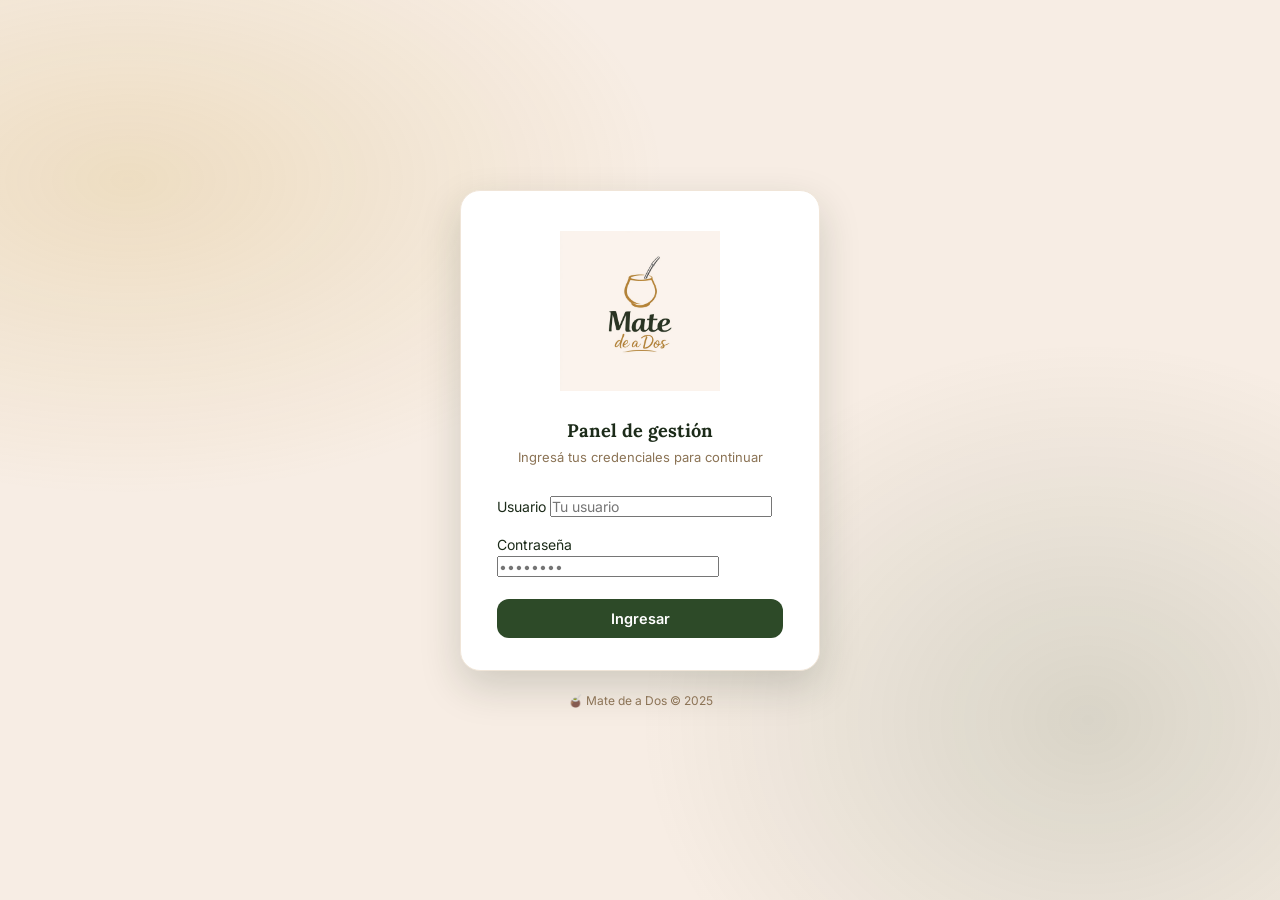
==== index.html @ 2a99d1e3 "Initial commit - Mate de a Dos panel de gestion" ====
<!DOCTYPE html>
<html lang="es">
<head>
  <meta charset="UTF-8" />
  <meta name="viewport" content="width=device-width, initial-scale=1.0" />
  <title>Mate de a Dos — Iniciar sesión</title>
  <meta name="description" content="Panel interno de gestión para Mate de a Dos." />
  <link rel="stylesheet" href="css/main.css" />
  <style>
    body { display: flex; align-items: center; justify-content: center; min-height: 100vh; }

    /* Background decorative blobs */
    body::before {
      content: '';
      position: fixed; inset: 0; z-index: 0;
      background:
        radial-gradient(ellipse 60% 50% at 10% 20%, rgba(196,151,42,.18) 0%, transparent 70%),
        radial-gradient(ellipse 50% 60% at 85% 80%, rgba(45,74,40,.15) 0%, transparent 70%);
      pointer-events: none;
    }

    .login-wrap {
      position: relative; z-index: 1;
      width: 100%; max-width: 400px; padding: 20px;
    }

    .login-card {
      background: var(--color-surface);
      border-radius: var(--radius-lg);
      box-shadow: var(--shadow-xl);
      border: 1px solid var(--color-border-light);
      padding: 40px 36px 32px;
      animation: modal-in .4s ease;
    }

    .login-logo { width: 160px; margin: 0 auto 28px; }

    .login-title {
      font-family: var(--font-heading);
      font-size: 1.3rem; font-weight: 700;
      text-align: center; margin-bottom: 4px;
    }
    .login-sub { text-align: center; color: var(--color-muted); font-size: 13px; margin-bottom: 28px; }

    .login-form { display: flex; flex-direction: column; gap: 16px; }

    .btn-login {
      width: 100%; padding: 11px; font-size: 14.5px; font-weight: 600;
      background: var(--color-primary); color: #fff;
      border: none; border-radius: var(--radius-md);
      transition: background var(--transition-fast), transform .1s;
      margin-top: 4px;
    }
    .btn-login:hover  { background: var(--color-primary-dark); }
    .btn-login:active { transform: scale(.98); }

    .login-error {
      display: none; background: #FEECEC; color: #A94040;
      border: 1px solid #F0A0A0; border-radius: var(--radius-sm);
      padding: 10px 14px; font-size: 13px; text-align: center;
    }
    .login-error.visible { display: block; }

    .login-footer { text-align: center; margin-top: 20px; font-size: 12px; color: var(--color-muted); }

    @keyframes modal-in { from { transform: translateY(16px); opacity: 0; } to { transform: none; opacity: 1; } }
    @media (max-width: 440px) { .login-card { padding: 32px 20px 24px; } }
  </style>
</head>
<body>
  <div class="login-wrap">
    <div class="login-card">
      <img src="assets/logo.png" alt="Mate de a Dos" class="login-logo" />
      <h1 class="login-title">Panel de gestión</h1>
      <p class="login-sub">Ingresá tus credenciales para continuar</p>

      <div class="login-error" id="login-error">Usuario o contraseña incorrectos</div>

      <form class="login-form" id="login-form" autocomplete="off">
        <div class="form-group">
          <label class="form-label" for="username">Usuario</label>
          <input id="username" type="text" class="form-control" placeholder="Tu usuario" autocomplete="username" required />
        </div>
        <div class="form-group">
          <label class="form-label" for="password">Contraseña</label>
          <input id="password" type="password" class="form-control" placeholder="••••••••" autocomplete="current-password" required />
        </div>
        <button type="submit" class="btn-login" id="btn-login">Ingresar</button>
      </form>
    </div>
    <p class="login-footer">🧉 Mate de a Dos &copy; 2025</p>
  </div>

  <script src="js/config.js"></script>
  <script src="js/auth.js"></script>
  <script>
    // Si ya está logueado, redirigir al dashboard
    if (Auth.getSession()) window.location.href = 'dashboard.html';

    document.getElementById('login-form').addEventListener('submit', function (e) {
      e.preventDefault();
      const user = document.getElementById('username').value;
      const pass = document.getElementById('password').value;
      const err  = document.getElementById('login-error');
      const btn  = document.getElementById('btn-login');

      btn.disabled = true; btn.textContent = 'Ingresando…';

      if (Auth.login(user, pass)) {
        window.location.href = 'dashboard.html';
      } else {
        err.classList.add('visible');
        btn.disabled = false; btn.textContent = 'Ingresar';
        document.getElementById('password').value = '';
        document.getElementById('password').focus();
      }
    });
  </script>
</body>
</html>
---- css/main.css ----
@import url('https://fonts.googleapis.com/css2?family=Lora:ital,wght@0,400;0,600;0,700;1,400&family=Inter:wght@300;400;500;600&display=swap');

:root {
  --color-primary:       #2D4A28;
  --color-primary-light: #3D6435;
  --color-primary-dark:  #1E3319;
  --color-accent:        #C4972A;
  --color-accent-light:  #D4A843;
  --color-accent-dark:   #A87B20;
  --color-bg:            #F7EDE4;
  --color-surface:       #FFFFFF;
  --color-surface-2:     #FDF8F4;
  --color-text:          #1C2B19;
  --color-text-2:        #5A4A3A;
  --color-muted:         #8B7355;
  --color-success:       #4A7C59;
  --color-warning:       #C4972A;
  --color-danger:        #A94040;
  --color-danger-light:  #B85C5C;
  --color-border:        #E8D8C8;
  --color-border-light:  #F0E5D8;

  --font-heading: 'Lora', Georgia, serif;
  --font-body:    'Inter', system-ui, sans-serif;

  --radius-sm: 6px;
  --radius-md: 12px;
  --radius-lg: 20px;

  --shadow-sm: 0 1px 3px rgba(28,43,25,.08);
  --shadow-md: 0 4px 12px rgba(28,43,25,.10);
  --shadow-lg: 0 8px 24px rgba(28,43,25,.14);
  --shadow-xl: 0 16px 40px rgba(28,43,25,.18);

  --transition:      .25s ease;
  --transition-fast: .15s ease;

  --sidebar-width:   240px;
  --topbar-height:   60px;
}

*, *::before, *::after { box-sizing: border-box; margin: 0; padding: 0; }

html { font-size: 14px; scroll-behavior: smooth; -webkit-text-size-adjust: 100%; }

body {
  font-family: var(--font-body);
  background: var(--color-bg);
  color: var(--color-text);
  line-height: 1.6;
  min-height: 100vh;
  -webkit-font-smoothing: antialiased;
}

h1,h2,h3,h4 { font-family: var(--font-heading); line-height: 1.3; }
img { max-width: 100%; display: block; }
input,button,select,textarea { font-family: inherit; font-size: inherit; }
button { cursor: pointer; }
a { color: var(--color-accent); text-decoration: none; }
ul { list-style: none; }

::-webkit-scrollbar { width: 6px; height: 6px; }
::-webkit-scrollbar-track { background: transparent; }
::-webkit-scrollbar-thumb { background: var(--color-border); border-radius: 3px; }
::-webkit-scrollbar-thumb:hover { background: var(--color-muted); }

/* ── Utilities ── */
.text-muted   { color: var(--color-muted); }
.text-success { color: var(--color-success); }
.text-danger  { color: var(--color-danger-light); }
.text-warning { color: var(--color-warning); }
.text-accent  { color: var(--color-accent); }
.text-sm      { font-size: .857rem; }
.text-xs      { font-size: .786rem; }
.font-medium  { font-weight: 500; }
.font-semi    { font-weight: 600; }
.mt-auto      { margin-top: auto; }

/* ── Badges ── */
.badge {
  display: inline-flex; align-items: center; gap: 4px;
  padding: 3px 10px; border-radius: 20px;
  font-size: 11px; font-weight: 600; letter-spacing: .3px; white-space: nowrap;
}
.badge-success { background: #EAF4ED; color: #3A6B49; }
.badge-danger  { background: #FEECEC; color: #A94040; }
.badge-warning { background: #FEF5E1; color: #8B6214; }
.badge-muted   { background: #F0EAE3; color: var(--color-muted); }
.badge-entrada { background: #EAF4ED; color: #3A6B49; }
.badge-salida  { background: #FEECEC; color: #A94040; }
.badge-ajuste  { background: #EEF0FF; color: #4A5BA0; }
.badge-venta   { background: #F5EFFF; color: #6B4FA0; }

/* ── Spinner ── */
.loading { display: flex; flex-direction: column; align-items: center; gap: 12px; padding: 48px; color: var(--color-muted); }
.spinner { width: 28px; height: 28px; border: 3px solid var(--color-border); border-top-color: var(--color-accent); border-radius: 50%; animation: spin .8s linear infinite; }
@keyframes spin { to { transform: rotate(360deg); } }

/* ── Empty state ── */
.empty-state { text-align: center; padding: 48px 24px; color: var(--color-muted); }
.empty-icon  { font-size: 48px; margin-bottom: 12px; opacity: .5; display: block; }
.empty-state h3 { font-family: var(--font-heading); font-size: 1.1rem; margin-bottom: 6px; color: var(--color-text-2); }
.empty-state p  { font-size: 13px; }

/* ── Toasts ── */
#toast-container { position: fixed; bottom: 24px; right: 24px; z-index: 9999; display: flex; flex-direction: column; gap: 8px; pointer-events: none; }
.toast {
  display: flex; align-items: flex-start; gap: 10px;
  padding: 12px 16px; background: var(--color-surface);
  border-radius: var(--radius-md); box-shadow: var(--shadow-lg);
  border-left: 4px solid var(--color-success); font-size: 13px;
  max-width: 340px; pointer-events: auto;
  animation: toast-in .3s ease, toast-out .3s ease 2.7s forwards;
}
.toast.error   { border-left-color: var(--color-danger); }
.toast.warning { border-left-color: var(--color-warning); }
.toast-icon { font-size: 16px; flex-shrink: 0; padding-top: 1px; }
@keyframes toast-in  { from { transform: translateX(110%); opacity: 0; } to { transform: translateX(0); opacity: 1; } }
@keyframes toast-out { from { opacity: 1; } to { transform: translateX(110%); opacity: 0; } }
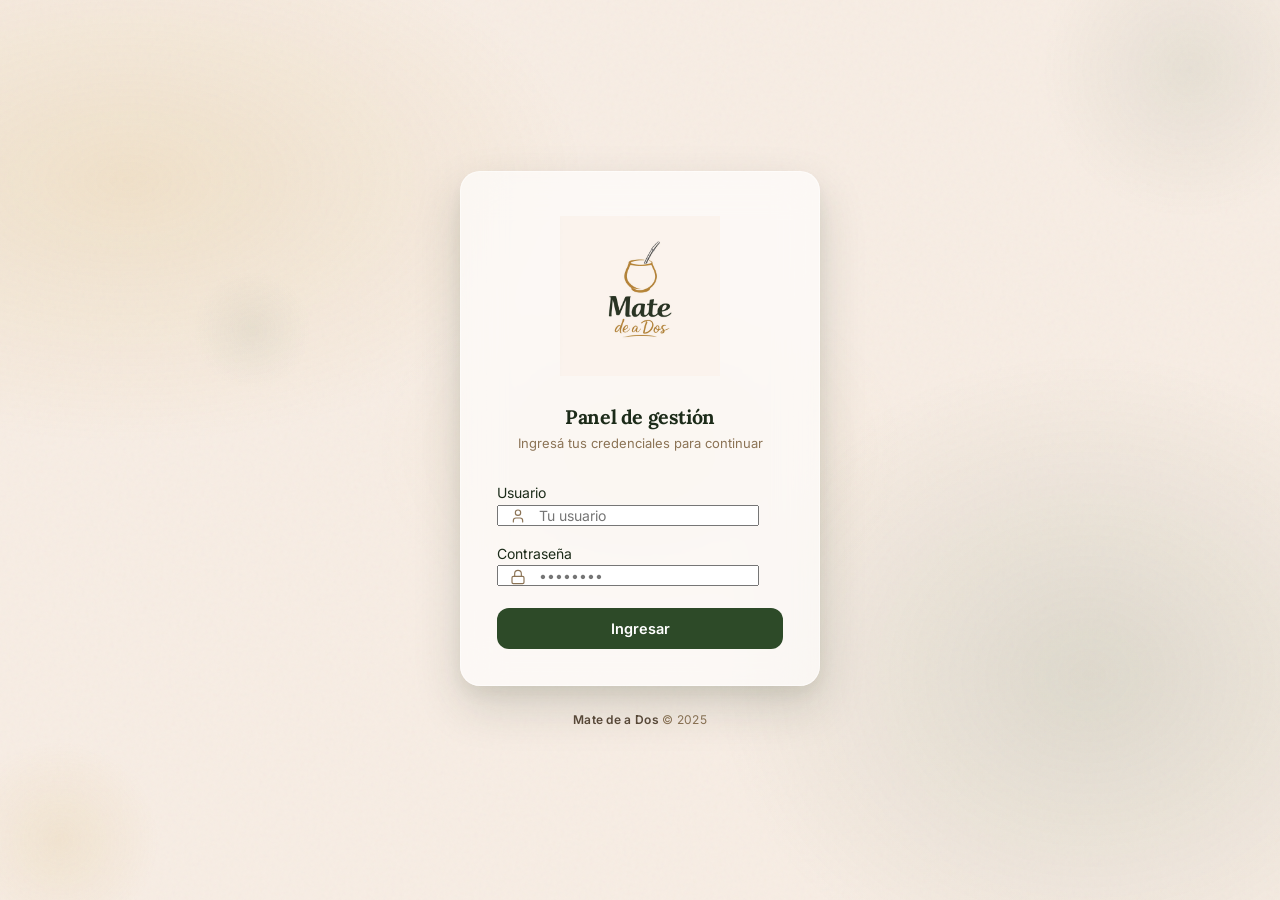
==== commit ce08a17f: "refactor: overhaul visual premium - iconos SVG, glassmorphism, sin emojis" ====
--- a/index.html
+++ b/index.html
@@ -1,5 +1,6 @@
 <!DOCTYPE html>
 <html lang="es">
+
 <head>
   <meta charset="UTF-8" />
   <meta name="viewport" content="width=device-width, initial-scale=1.0" />
@@ -7,88 +8,276 @@
   <meta name="description" content="Panel interno de gestión para Mate de a Dos." />
   <link rel="stylesheet" href="css/main.css" />
   <style>
-    body { display: flex; align-items: center; justify-content: center; min-height: 100vh; }
-
-    /* Background decorative blobs */
+    body {
+      display: flex;
+      align-items: center;
+      justify-content: center;
+      min-height: 100vh;
+      position: relative;
+      overflow: hidden;
+    }
+
+    /* Atmospheric gradient blobs */
     body::before {
       content: '';
-      position: fixed; inset: 0; z-index: 0;
+      position: fixed;
+      inset: 0;
+      z-index: 0;
       background:
-        radial-gradient(ellipse 60% 50% at 10% 20%, rgba(196,151,42,.18) 0%, transparent 70%),
-        radial-gradient(ellipse 50% 60% at 85% 80%, rgba(45,74,40,.15) 0%, transparent 70%);
+        radial-gradient(ellipse 55% 45% at 10% 20%, rgba(196, 151, 42, .14) 0%, transparent 65%),
+        radial-gradient(ellipse 45% 55% at 85% 75%, rgba(45, 74, 40, .12) 0%, transparent 65%),
+        radial-gradient(ellipse 35% 35% at 50% 50%, rgba(196, 151, 42, .05) 0%, transparent 60%);
       pointer-events: none;
     }
 
+    /* Floating decorative circles */
+    .login-bg-orb {
+      position: fixed;
+      border-radius: 50%;
+      pointer-events: none;
+      z-index: 0;
+    }
+
+    .login-bg-orb-1 {
+      width: 300px;
+      height: 300px;
+      top: -80px;
+      right: -60px;
+      background: radial-gradient(circle, rgba(45, 74, 40, .08) 0%, transparent 70%);
+      animation: float-orb 12s ease-in-out infinite;
+    }
+
+    .login-bg-orb-2 {
+      width: 200px;
+      height: 200px;
+      bottom: -40px;
+      left: -40px;
+      background: radial-gradient(circle, rgba(196, 151, 42, .1) 0%, transparent 70%);
+      animation: float-orb 10s ease-in-out infinite reverse;
+    }
+
+    .login-bg-orb-3 {
+      width: 120px;
+      height: 120px;
+      top: 30%;
+      left: 15%;
+      background: radial-gradient(circle, rgba(45, 74, 40, .06) 0%, transparent 70%);
+      animation: float-orb 14s ease-in-out infinite 2s;
+    }
+
+    @keyframes float-orb {
+      0%, 100% { transform: translate(0, 0); }
+      33%      { transform: translate(12px, -8px); }
+      66%      { transform: translate(-8px, 6px); }
+    }
+
     .login-wrap {
-      position: relative; z-index: 1;
-      width: 100%; max-width: 400px; padding: 20px;
+      position: relative;
+      z-index: 1;
+      width: 100%;
+      max-width: 400px;
+      padding: 20px;
     }
 
     .login-card {
-      background: var(--color-surface);
+      background: var(--glass-bg);
+      backdrop-filter: blur(20px);
+      -webkit-backdrop-filter: blur(20px);
       border-radius: var(--radius-lg);
       box-shadow: var(--shadow-xl);
-      border: 1px solid var(--color-border-light);
-      padding: 40px 36px 32px;
-      animation: modal-in .4s ease;
-    }
-
-    .login-logo { width: 160px; margin: 0 auto 28px; }
+      border: 1px solid var(--glass-border);
+      padding: 44px 36px 36px;
+      animation: modal-in .5s cubic-bezier(.21, 1.02, .73, 1);
+    }
+
+    .login-logo {
+      width: 160px;
+      margin: 0 auto 28px;
+    }
 
     .login-title {
       font-family: var(--font-heading);
-      font-size: 1.3rem; font-weight: 700;
-      text-align: center; margin-bottom: 4px;
-    }
-    .login-sub { text-align: center; color: var(--color-muted); font-size: 13px; margin-bottom: 28px; }
-
-    .login-form { display: flex; flex-direction: column; gap: 16px; }
+      font-size: 1.4rem;
+      font-weight: 700;
+      text-align: center;
+      margin-bottom: 4px;
+      letter-spacing: -0.02em;
+    }
+
+    .login-sub {
+      text-align: center;
+      color: var(--color-muted);
+      font-size: 13px;
+      margin-bottom: 28px;
+    }
+
+    .login-form {
+      display: flex;
+      flex-direction: column;
+      gap: 16px;
+    }
+
+    /* Input with icon */
+    .login-input-wrap {
+      position: relative;
+    }
+
+    .login-input-wrap .form-control {
+      padding-left: 40px;
+    }
+
+    .login-input-icon {
+      position: absolute;
+      left: 13px;
+      top: 50%;
+      transform: translateY(-50%);
+      color: var(--color-muted);
+      pointer-events: none;
+      display: flex;
+      align-items: center;
+      transition: color var(--transition-fast);
+    }
+
+    .login-input-icon svg {
+      width: 16px;
+      height: 16px;
+      stroke-width: 1.75;
+    }
+
+    .login-input-wrap .form-control:focus ~ .login-input-icon,
+    .login-input-wrap:focus-within .login-input-icon {
+      color: var(--color-accent);
+    }
 
     .btn-login {
-      width: 100%; padding: 11px; font-size: 14.5px; font-weight: 600;
-      background: var(--color-primary); color: #fff;
-      border: none; border-radius: var(--radius-md);
-      transition: background var(--transition-fast), transform .1s;
+      width: 100%;
+      padding: 12px;
+      font-size: 14.5px;
+      font-weight: 600;
+      background: var(--color-primary);
+      color: #fff;
+      border: none;
+      border-radius: var(--radius-md);
+      transition: all var(--transition-fast);
       margin-top: 4px;
-    }
-    .btn-login:hover  { background: var(--color-primary-dark); }
-    .btn-login:active { transform: scale(.98); }
+      position: relative;
+      overflow: hidden;
+    }
+
+    .btn-login:hover {
+      background: var(--color-primary-dark);
+      box-shadow: var(--shadow-primary);
+    }
+
+    .btn-login:active {
+      transform: scale(.98);
+    }
+
+    /* Shine effect on button */
+    .btn-login::after {
+      content: '';
+      position: absolute;
+      top: 0;
+      left: -100%;
+      width: 100%;
+      height: 100%;
+      background: linear-gradient(90deg, transparent, rgba(255,255,255,.12), transparent);
+      transition: none;
+    }
+
+    .btn-login:hover::after {
+      animation: btn-shine .6s ease forwards;
+    }
+
+    @keyframes btn-shine {
+      to { left: 100%; }
+    }
 
     .login-error {
-      display: none; background: #FEECEC; color: #A94040;
-      border: 1px solid #F0A0A0; border-radius: var(--radius-sm);
-      padding: 10px 14px; font-size: 13px; text-align: center;
-    }
-    .login-error.visible { display: block; }
-
-    .login-footer { text-align: center; margin-top: 20px; font-size: 12px; color: var(--color-muted); }
-
-    @keyframes modal-in { from { transform: translateY(16px); opacity: 0; } to { transform: none; opacity: 1; } }
-    @media (max-width: 440px) { .login-card { padding: 32px 20px 24px; } }
+      display: none;
+      background: #FEECEC;
+      color: #A94040;
+      border: 1px solid rgba(240, 160, 160, .5);
+      border-radius: var(--radius-sm);
+      padding: 10px 14px;
+      font-size: 13px;
+      text-align: center;
+      gap: 6px;
+      align-items: center;
+      justify-content: center;
+    }
+
+    .login-error svg {
+      width: 15px;
+      height: 15px;
+      flex-shrink: 0;
+      stroke-width: 2;
+    }
+
+    .login-error.visible {
+      display: flex;
+    }
+
+    .login-footer {
+      text-align: center;
+      margin-top: 24px;
+      font-size: 12px;
+      color: var(--color-muted);
+      letter-spacing: .3px;
+    }
+
+    .login-footer-brand {
+      font-weight: 600;
+      color: var(--color-text-2);
+    }
+
+    @media (max-width: 440px) {
+      .login-card {
+        padding: 32px 20px 24px;
+      }
+    }
   </style>
 </head>
+
 <body>
+  <div class="login-bg-orb login-bg-orb-1"></div>
+  <div class="login-bg-orb login-bg-orb-2"></div>
+  <div class="login-bg-orb login-bg-orb-3"></div>
+
   <div class="login-wrap">
     <div class="login-card">
       <img src="assets/logo.png" alt="Mate de a Dos" class="login-logo" />
       <h1 class="login-title">Panel de gestión</h1>
       <p class="login-sub">Ingresá tus credenciales para continuar</p>
 
-      <div class="login-error" id="login-error">Usuario o contraseña incorrectos</div>
+      <div class="login-error" id="login-error">
+        <svg xmlns="http://www.w3.org/2000/svg" viewBox="0 0 24 24" fill="none" stroke="currentColor" stroke-linecap="round" stroke-linejoin="round"><circle cx="12" cy="12" r="10"/><line x1="12" y1="8" x2="12" y2="12"/><line x1="12" y1="16" x2="12.01" y2="16"/></svg>
+        Usuario o contraseña incorrectos
+      </div>
 
       <form class="login-form" id="login-form" autocomplete="off">
         <div class="form-group">
           <label class="form-label" for="username">Usuario</label>
-          <input id="username" type="text" class="form-control" placeholder="Tu usuario" autocomplete="username" required />
+          <div class="login-input-wrap">
+            <input id="username" type="text" class="form-control" placeholder="Tu usuario" autocomplete="username" required />
+            <span class="login-input-icon">
+              <svg xmlns="http://www.w3.org/2000/svg" viewBox="0 0 24 24" fill="none" stroke="currentColor" stroke-linecap="round" stroke-linejoin="round"><path d="M19 21v-2a4 4 0 0 0-4-4H9a4 4 0 0 0-4 4v2"/><circle cx="12" cy="7" r="4"/></svg>
+            </span>
+          </div>
         </div>
         <div class="form-group">
           <label class="form-label" for="password">Contraseña</label>
-          <input id="password" type="password" class="form-control" placeholder="••••••••" autocomplete="current-password" required />
+          <div class="login-input-wrap">
+            <input id="password" type="password" class="form-control" placeholder="••••••••" autocomplete="current-password" required />
+            <span class="login-input-icon">
+              <svg xmlns="http://www.w3.org/2000/svg" viewBox="0 0 24 24" fill="none" stroke="currentColor" stroke-linecap="round" stroke-linejoin="round"><rect x="3" y="11" width="18" height="11" rx="2" ry="2"/><path d="M7 11V7a5 5 0 0 1 10 0v4"/></svg>
+            </span>
+          </div>
         </div>
         <button type="submit" class="btn-login" id="btn-login">Ingresar</button>
       </form>
     </div>
-    <p class="login-footer">🧉 Mate de a Dos &copy; 2025</p>
+    <p class="login-footer"><span class="login-footer-brand">Mate de a Dos</span> &copy; 2025</p>
   </div>
 
   <script src="js/config.js"></script>
@@ -101,8 +290,8 @@
       e.preventDefault();
       const user = document.getElementById('username').value;
       const pass = document.getElementById('password').value;
-      const err  = document.getElementById('login-error');
-      const btn  = document.getElementById('btn-login');
+      const err = document.getElementById('login-error');
+      const btn = document.getElementById('btn-login');
 
       btn.disabled = true; btn.textContent = 'Ingresando…';
 
@@ -117,4 +306,5 @@
     });
   </script>
 </body>
-</html>
+
+</html>
--- a/css/main.css
+++ b/css/main.css
@@ -1,47 +1,90 @@
-@import url('https://fonts.googleapis.com/css2?family=Lora:ital,wght@0,400;0,600;0,700;1,400&family=Inter:wght@300;400;500;600&display=swap');
-
+@import url('https://fonts.googleapis.com/css2?family=Lora:ital,wght@0,400;0,600;0,700;1,400&family=Inter:wght@300;400;500;600;700&display=swap');
+
+/* ══════════════════════════════════════════
+   DESIGN TOKENS
+══════════════════════════════════════════ */
 :root {
-  --color-primary:       #2D4A28;
+  /* ── Brand Palette (preserved) ── */
+  --color-primary: #2D4A28;
   --color-primary-light: #3D6435;
-  --color-primary-dark:  #1E3319;
-  --color-accent:        #C4972A;
-  --color-accent-light:  #D4A843;
-  --color-accent-dark:   #A87B20;
-  --color-bg:            #F7EDE4;
-  --color-surface:       #FFFFFF;
-  --color-surface-2:     #FDF8F4;
-  --color-text:          #1C2B19;
-  --color-text-2:        #5A4A3A;
-  --color-muted:         #8B7355;
-  --color-success:       #4A7C59;
-  --color-warning:       #C4972A;
-  --color-danger:        #A94040;
-  --color-danger-light:  #B85C5C;
-  --color-border:        #E8D8C8;
-  --color-border-light:  #F0E5D8;
-
+  --color-primary-dark: #1E3319;
+  --color-accent: #C4972A;
+  --color-accent-light: #D4A843;
+  --color-accent-dark: #A87B20;
+
+  /* ── Surfaces ── */
+  --color-bg: #F7EDE4;
+  --color-surface: #FFFFFF;
+  --color-surface-2: #FDF8F4;
+  --color-surface-elevated: rgba(255, 255, 255, .88);
+
+  /* ── Text ── */
+  --color-text: #1C2B19;
+  --color-text-2: #5A4A3A;
+  --color-muted: #8B7355;
+
+  /* ── Semantic ── */
+  --color-success: #4A7C59;
+  --color-warning: #C4972A;
+  --color-danger: #A94040;
+  --color-danger-light: #B85C5C;
+  --color-info: #4A6FA5;
+
+  /* ── Borders ── */
+  --color-border: #E8D8C8;
+  --color-border-light: #F0E5D8;
+
+  /* ── Glass ── */
+  --glass-bg: rgba(255, 255, 255, .65);
+  --glass-border: rgba(255, 255, 255, .45);
+  --glass-blur: 16px;
+
+  /* ── Typography ── */
   --font-heading: 'Lora', Georgia, serif;
-  --font-body:    'Inter', system-ui, sans-serif;
-
+  --font-body: 'Inter', system-ui, -apple-system, sans-serif;
+
+  /* ── Radius ── */
+  --radius-xs: 4px;
   --radius-sm: 6px;
   --radius-md: 12px;
   --radius-lg: 20px;
-
-  --shadow-sm: 0 1px 3px rgba(28,43,25,.08);
-  --shadow-md: 0 4px 12px rgba(28,43,25,.10);
-  --shadow-lg: 0 8px 24px rgba(28,43,25,.14);
-  --shadow-xl: 0 16px 40px rgba(28,43,25,.18);
-
-  --transition:      .25s ease;
-  --transition-fast: .15s ease;
-
-  --sidebar-width:   240px;
-  --topbar-height:   60px;
-}
-
-*, *::before, *::after { box-sizing: border-box; margin: 0; padding: 0; }
-
-html { font-size: 14px; scroll-behavior: smooth; -webkit-text-size-adjust: 100%; }
+  --radius-xl: 28px;
+  --radius-full: 9999px;
+
+  /* ── Shadows (colored, layered) ── */
+  --shadow-sm: 0 1px 2px rgba(28, 43, 25, .05), 0 1px 3px rgba(28, 43, 25, .08);
+  --shadow-md: 0 2px 4px rgba(28, 43, 25, .04), 0 4px 12px rgba(28, 43, 25, .10);
+  --shadow-lg: 0 4px 6px rgba(28, 43, 25, .04), 0 10px 24px rgba(28, 43, 25, .12);
+  --shadow-xl: 0 8px 16px rgba(28, 43, 25, .06), 0 20px 48px rgba(28, 43, 25, .16);
+  --shadow-accent: 0 4px 14px rgba(196, 151, 42, .25);
+  --shadow-primary: 0 4px 14px rgba(45, 74, 40, .25);
+
+  /* ── Transitions ── */
+  --transition: .25s cubic-bezier(.4, 0, .2, 1);
+  --transition-fast: .15s cubic-bezier(.4, 0, .2, 1);
+  --transition-spring: .35s cubic-bezier(.34, 1.56, .64, 1);
+
+  /* ── Layout ── */
+  --sidebar-width: 260px;
+  --topbar-height: 60px;
+}
+
+/* ══════════════════════════════════════════
+   RESET & GLOBAL
+══════════════════════════════════════════ */
+*,
+*::before,
+*::after {
+  box-sizing: border-box;
+  margin: 0;
+  padding: 0;
+}
+
+html {
+  font-size: 14px;
+  scroll-behavior: smooth;
+  -webkit-text-size-adjust: 100%;
+}
 
 body {
   font-family: var(--font-body);
@@ -50,21 +93,102 @@
   line-height: 1.6;
   min-height: 100vh;
   -webkit-font-smoothing: antialiased;
-}
-
-h1,h2,h3,h4 { font-family: var(--font-heading); line-height: 1.3; }
-img { max-width: 100%; display: block; }
-input,button,select,textarea { font-family: inherit; font-size: inherit; }
-button { cursor: pointer; }
-a { color: var(--color-accent); text-decoration: none; }
-ul { list-style: none; }
-
-::-webkit-scrollbar { width: 6px; height: 6px; }
-::-webkit-scrollbar-track { background: transparent; }
-::-webkit-scrollbar-thumb { background: var(--color-border); border-radius: 3px; }
-::-webkit-scrollbar-thumb:hover { background: var(--color-muted); }
-
-/* ── Utilities ── */
+  -moz-osx-font-smoothing: grayscale;
+  text-rendering: optimizeLegibility;
+}
+
+/* Subtle noise texture overlay for depth */
+body::after {
+  content: '';
+  position: fixed;
+  inset: 0;
+  z-index: 0;
+  pointer-events: none;
+  opacity: .035;
+  background-image: url("data:image/svg+xml,%3Csvg viewBox='0 0 256 256' xmlns='http://www.w3.org/2000/svg'%3E%3Cfilter id='noiseFilter'%3E%3CfeTurbulence type='fractalNoise' baseFrequency='0.85' numOctaves='4' stitchTiles='stitch'/%3E%3C/filter%3E%3Crect width='100%25' height='100%25' filter='url(%23noiseFilter)'/%3E%3C/svg%3E");
+}
+
+h1, h2, h3, h4 {
+  font-family: var(--font-heading);
+  line-height: 1.3;
+  letter-spacing: -0.01em;
+}
+
+img {
+  max-width: 100%;
+  display: block;
+}
+
+input, button, select, textarea {
+  font-family: inherit;
+  font-size: inherit;
+}
+
+button {
+  cursor: pointer;
+}
+
+a {
+  color: var(--color-accent);
+  text-decoration: none;
+  transition: color var(--transition-fast);
+}
+
+a:hover {
+  color: var(--color-accent-dark);
+}
+
+ul {
+  list-style: none;
+}
+
+/* ── Scrollbar ── */
+::-webkit-scrollbar {
+  width: 6px;
+  height: 6px;
+}
+
+::-webkit-scrollbar-track {
+  background: transparent;
+}
+
+::-webkit-scrollbar-thumb {
+  background: var(--color-border);
+  border-radius: 3px;
+  transition: background .2s;
+}
+
+::-webkit-scrollbar-thumb:hover {
+  background: var(--color-muted);
+}
+
+/* ══════════════════════════════════════════
+   LUCIDE ICON SYSTEM
+══════════════════════════════════════════ */
+.icon {
+  display: inline-flex;
+  align-items: center;
+  justify-content: center;
+  flex-shrink: 0;
+  width: 1em;
+  height: 1em;
+  vertical-align: -0.125em;
+}
+
+.icon svg {
+  width: 100%;
+  height: 100%;
+}
+
+.icon-sm  { font-size: 14px; }
+.icon-md  { font-size: 18px; }
+.icon-lg  { font-size: 22px; }
+.icon-xl  { font-size: 28px; }
+.icon-2xl { font-size: 40px; }
+
+/* ══════════════════════════════════════════
+   TYPOGRAPHY UTILITIES
+══════════════════════════════════════════ */
 .text-muted   { color: var(--color-muted); }
 .text-success { color: var(--color-success); }
 .text-danger  { color: var(--color-danger-light); }
@@ -74,46 +198,264 @@
 .text-xs      { font-size: .786rem; }
 .font-medium  { font-weight: 500; }
 .font-semi    { font-weight: 600; }
+.font-bold    { font-weight: 700; }
 .mt-auto      { margin-top: auto; }
 
-/* ── Badges ── */
+/* ══════════════════════════════════════════
+   BADGES
+══════════════════════════════════════════ */
 .badge {
-  display: inline-flex; align-items: center; gap: 4px;
-  padding: 3px 10px; border-radius: 20px;
-  font-size: 11px; font-weight: 600; letter-spacing: .3px; white-space: nowrap;
-}
-.badge-success { background: #EAF4ED; color: #3A6B49; }
-.badge-danger  { background: #FEECEC; color: #A94040; }
-.badge-warning { background: #FEF5E1; color: #8B6214; }
-.badge-muted   { background: #F0EAE3; color: var(--color-muted); }
-.badge-entrada { background: #EAF4ED; color: #3A6B49; }
-.badge-salida  { background: #FEECEC; color: #A94040; }
-.badge-ajuste  { background: #EEF0FF; color: #4A5BA0; }
-.badge-venta   { background: #F5EFFF; color: #6B4FA0; }
-
-/* ── Spinner ── */
-.loading { display: flex; flex-direction: column; align-items: center; gap: 12px; padding: 48px; color: var(--color-muted); }
-.spinner { width: 28px; height: 28px; border: 3px solid var(--color-border); border-top-color: var(--color-accent); border-radius: 50%; animation: spin .8s linear infinite; }
-@keyframes spin { to { transform: rotate(360deg); } }
-
-/* ── Empty state ── */
-.empty-state { text-align: center; padding: 48px 24px; color: var(--color-muted); }
-.empty-icon  { font-size: 48px; margin-bottom: 12px; opacity: .5; display: block; }
-.empty-state h3 { font-family: var(--font-heading); font-size: 1.1rem; margin-bottom: 6px; color: var(--color-text-2); }
-.empty-state p  { font-size: 13px; }
-
-/* ── Toasts ── */
-#toast-container { position: fixed; bottom: 24px; right: 24px; z-index: 9999; display: flex; flex-direction: column; gap: 8px; pointer-events: none; }
+  display: inline-flex;
+  align-items: center;
+  gap: 5px;
+  padding: 4px 10px;
+  border-radius: var(--radius-full);
+  font-size: 11px;
+  font-weight: 600;
+  letter-spacing: .3px;
+  white-space: nowrap;
+  border: 1px solid transparent;
+  transition: all var(--transition-fast);
+}
+
+.badge-success {
+  background: #EAF4ED;
+  color: #3A6B49;
+  border-color: rgba(58, 107, 73, .12);
+}
+
+.badge-danger {
+  background: #FEECEC;
+  color: #A94040;
+  border-color: rgba(169, 64, 64, .12);
+}
+
+.badge-warning {
+  background: #FEF5E1;
+  color: #8B6214;
+  border-color: rgba(139, 98, 20, .12);
+}
+
+.badge-muted {
+  background: #F0EAE3;
+  color: var(--color-muted);
+  border-color: rgba(139, 115, 85, .1);
+}
+
+.badge-entrada {
+  background: #EAF4ED;
+  color: #3A6B49;
+  border-color: rgba(58, 107, 73, .12);
+}
+
+.badge-salida {
+  background: #FEECEC;
+  color: #A94040;
+  border-color: rgba(169, 64, 64, .12);
+}
+
+.badge-ajuste {
+  background: #EEF0FF;
+  color: #4A5BA0;
+  border-color: rgba(74, 91, 160, .12);
+}
+
+.badge-venta {
+  background: #F5EFFF;
+  color: #6B4FA0;
+  border-color: rgba(107, 79, 160, .12);
+}
+
+/* ══════════════════════════════════════════
+   SPINNER
+══════════════════════════════════════════ */
+.loading {
+  display: flex;
+  flex-direction: column;
+  align-items: center;
+  gap: 12px;
+  padding: 48px;
+  color: var(--color-muted);
+}
+
+.spinner {
+  width: 32px;
+  height: 32px;
+  border: 3px solid var(--color-border-light);
+  border-top-color: var(--color-accent);
+  border-right-color: var(--color-primary);
+  border-radius: 50%;
+  animation: spin .7s linear infinite;
+}
+
+@keyframes spin {
+  to { transform: rotate(360deg); }
+}
+
+/* ══════════════════════════════════════════
+   EMPTY STATE
+══════════════════════════════════════════ */
+.empty-state {
+  text-align: center;
+  padding: 48px 24px;
+  color: var(--color-muted);
+}
+
+.empty-icon {
+  font-size: 48px;
+  margin-bottom: 16px;
+  opacity: .4;
+  display: flex;
+  align-items: center;
+  justify-content: center;
+  width: 72px;
+  height: 72px;
+  margin-left: auto;
+  margin-right: auto;
+  background: var(--color-surface-2);
+  border-radius: 50%;
+  border: 2px dashed var(--color-border);
+  color: var(--color-muted);
+}
+
+.empty-icon svg {
+  width: 28px;
+  height: 28px;
+  stroke: var(--color-muted);
+}
+
+.empty-state h3 {
+  font-family: var(--font-heading);
+  font-size: 1.1rem;
+  margin-bottom: 6px;
+  color: var(--color-text-2);
+}
+
+.empty-state p {
+  font-size: 13px;
+}
+
+/* ══════════════════════════════════════════
+   TOASTS
+══════════════════════════════════════════ */
+#toast-container {
+  position: fixed;
+  bottom: 24px;
+  right: 24px;
+  z-index: 9999;
+  display: flex;
+  flex-direction: column;
+  gap: 8px;
+  pointer-events: none;
+}
+
 .toast {
-  display: flex; align-items: flex-start; gap: 10px;
-  padding: 12px 16px; background: var(--color-surface);
-  border-radius: var(--radius-md); box-shadow: var(--shadow-lg);
-  border-left: 4px solid var(--color-success); font-size: 13px;
-  max-width: 340px; pointer-events: auto;
-  animation: toast-in .3s ease, toast-out .3s ease 2.7s forwards;
-}
-.toast.error   { border-left-color: var(--color-danger); }
-.toast.warning { border-left-color: var(--color-warning); }
-.toast-icon { font-size: 16px; flex-shrink: 0; padding-top: 1px; }
-@keyframes toast-in  { from { transform: translateX(110%); opacity: 0; } to { transform: translateX(0); opacity: 1; } }
-@keyframes toast-out { from { opacity: 1; } to { transform: translateX(110%); opacity: 0; } }
+  display: flex;
+  align-items: flex-start;
+  gap: 10px;
+  padding: 12px 16px;
+  background: var(--glass-bg);
+  backdrop-filter: blur(var(--glass-blur));
+  -webkit-backdrop-filter: blur(var(--glass-blur));
+  border-radius: var(--radius-md);
+  box-shadow: var(--shadow-lg);
+  border: 1px solid var(--glass-border);
+  border-left: 4px solid var(--color-success);
+  font-size: 13px;
+  max-width: 360px;
+  pointer-events: auto;
+  animation: toast-in .35s cubic-bezier(.21, 1.02, .73, 1), toast-out .35s ease 2.7s forwards;
+}
+
+.toast.error {
+  border-left-color: var(--color-danger);
+}
+
+.toast.warning {
+  border-left-color: var(--color-warning);
+}
+
+.toast-icon {
+  font-size: 16px;
+  flex-shrink: 0;
+  padding-top: 1px;
+  display: flex;
+  align-items: center;
+  justify-content: center;
+}
+
+.toast-icon svg {
+  width: 16px;
+  height: 16px;
+}
+
+@keyframes toast-in {
+  from { transform: translateX(120%); opacity: 0; }
+  to   { transform: translateX(0); opacity: 1; }
+}
+
+@keyframes toast-out {
+  from { opacity: 1; }
+  to   { transform: translateX(120%); opacity: 0; }
+}
+
+/* ══════════════════════════════════════════
+   ANIMATIONS
+══════════════════════════════════════════ */
+@keyframes fadeIn {
+  from { opacity: 0; }
+  to   { opacity: 1; }
+}
+
+@keyframes fadeInUp {
+  from { opacity: 0; transform: translateY(12px); }
+  to   { opacity: 1; transform: translateY(0); }
+}
+
+@keyframes fadeInScale {
+  from { opacity: 0; transform: scale(.96) translateY(8px); }
+  to   { opacity: 1; transform: scale(1) translateY(0); }
+}
+
+@keyframes slideInLeft {
+  from { opacity: 0; transform: translateX(-16px); }
+  to   { opacity: 1; transform: translateX(0); }
+}
+
+@keyframes shimmer {
+  0%   { background-position: -200% 0; }
+  100% { background-position: 200% 0; }
+}
+
+@keyframes pulse-glow {
+  0%, 100% { box-shadow: 0 0 0 0 rgba(196, 151, 42, .3); }
+  50%      { box-shadow: 0 0 0 8px rgba(196, 151, 42, 0); }
+}
+
+@keyframes modal-in {
+  from { transform: translateY(16px) scale(.97); opacity: 0; }
+  to   { transform: none; opacity: 1; }
+}
+
+/* Staggered animation helpers */
+.anim-fade-in     { animation: fadeInUp .45s cubic-bezier(.21, 1.02, .73, 1) both; }
+.anim-delay-1     { animation-delay: .05s; }
+.anim-delay-2     { animation-delay: .10s; }
+.anim-delay-3     { animation-delay: .15s; }
+.anim-delay-4     { animation-delay: .20s; }
+
+/* ══════════════════════════════════════════
+   SELECTION
+══════════════════════════════════════════ */
+::selection {
+  background: rgba(196, 151, 42, .2);
+  color: var(--color-text);
+}
+
+/* ══════════════════════════════════════════
+   FOCUS VISIBLE (accessibility)
+══════════════════════════════════════════ */
+:focus-visible {
+  outline: 2px solid var(--color-accent);
+  outline-offset: 2px;
+}
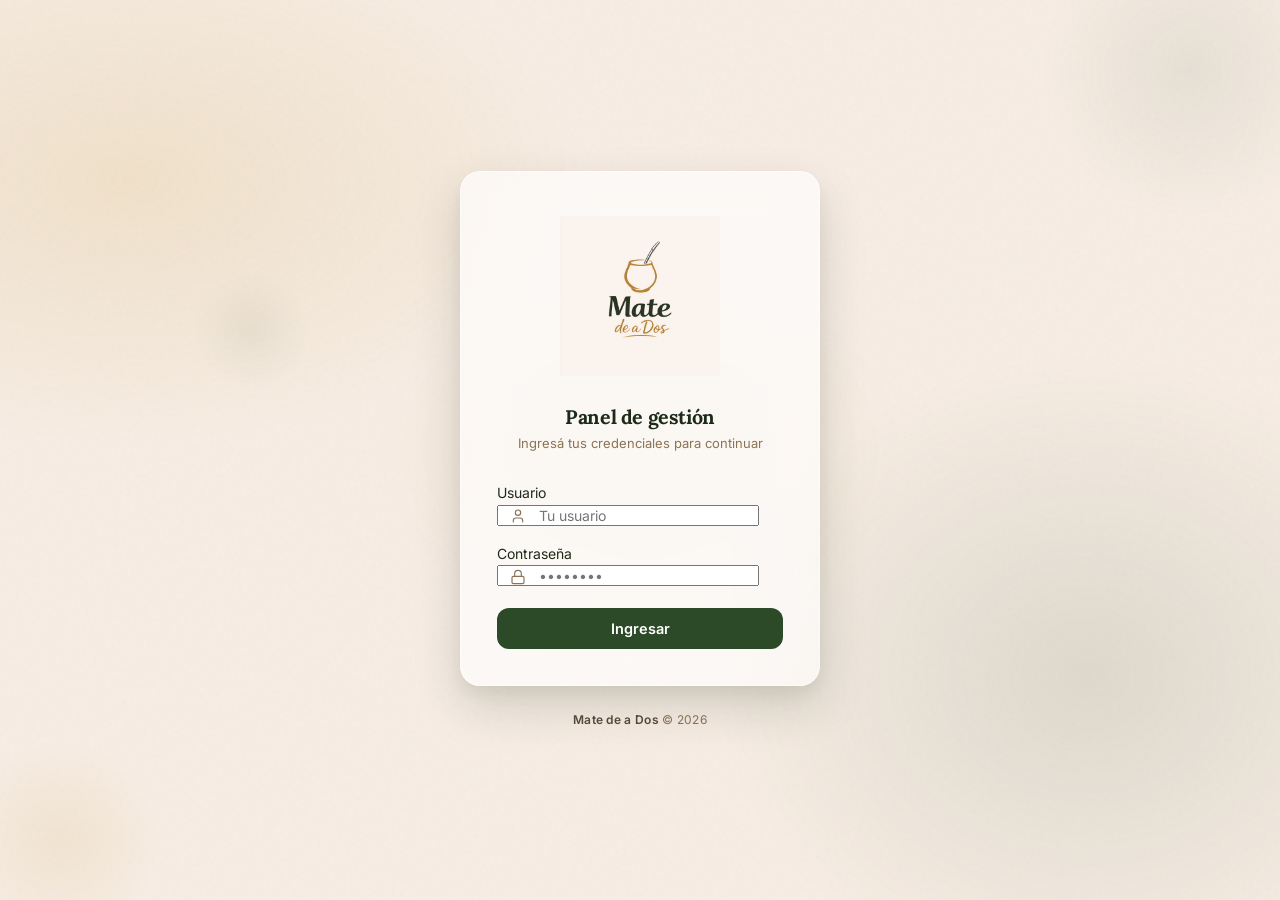
==== commit db84d1d6: "feat: agregar seccion de rentabilidad y gastos al dashboard" ====
--- a/index.html
+++ b/index.html
@@ -66,9 +66,19 @@
     }
 
     @keyframes float-orb {
-      0%, 100% { transform: translate(0, 0); }
-      33%      { transform: translate(12px, -8px); }
-      66%      { transform: translate(-8px, 6px); }
+
+      0%,
+      100% {
+        transform: translate(0, 0);
+      }
+
+      33% {
+        transform: translate(12px, -8px);
+      }
+
+      66% {
+        transform: translate(-8px, 6px);
+      }
     }
 
     .login-wrap {
@@ -144,7 +154,7 @@
       stroke-width: 1.75;
     }
 
-    .login-input-wrap .form-control:focus ~ .login-input-icon,
+    .login-input-wrap .form-control:focus~.login-input-icon,
     .login-input-wrap:focus-within .login-input-icon {
       color: var(--color-accent);
     }
@@ -181,7 +191,7 @@
       left: -100%;
       width: 100%;
       height: 100%;
-      background: linear-gradient(90deg, transparent, rgba(255,255,255,.12), transparent);
+      background: linear-gradient(90deg, transparent, rgba(255, 255, 255, .12), transparent);
       transition: none;
     }
 
@@ -190,7 +200,9 @@
     }
 
     @keyframes btn-shine {
-      to { left: 100%; }
+      to {
+        left: 100%;
+      }
     }
 
     .login-error {
@@ -251,7 +263,12 @@
       <p class="login-sub">Ingresá tus credenciales para continuar</p>
 
       <div class="login-error" id="login-error">
-        <svg xmlns="http://www.w3.org/2000/svg" viewBox="0 0 24 24" fill="none" stroke="currentColor" stroke-linecap="round" stroke-linejoin="round"><circle cx="12" cy="12" r="10"/><line x1="12" y1="8" x2="12" y2="12"/><line x1="12" y1="16" x2="12.01" y2="16"/></svg>
+        <svg xmlns="http://www.w3.org/2000/svg" viewBox="0 0 24 24" fill="none" stroke="currentColor"
+          stroke-linecap="round" stroke-linejoin="round">
+          <circle cx="12" cy="12" r="10" />
+          <line x1="12" y1="8" x2="12" y2="12" />
+          <line x1="12" y1="16" x2="12.01" y2="16" />
+        </svg>
         Usuario o contraseña incorrectos
       </div>
 
@@ -259,25 +276,35 @@
         <div class="form-group">
           <label class="form-label" for="username">Usuario</label>
           <div class="login-input-wrap">
-            <input id="username" type="text" class="form-control" placeholder="Tu usuario" autocomplete="username" required />
+            <input id="username" type="text" class="form-control" placeholder="Tu usuario" autocomplete="username"
+              required />
             <span class="login-input-icon">
-              <svg xmlns="http://www.w3.org/2000/svg" viewBox="0 0 24 24" fill="none" stroke="currentColor" stroke-linecap="round" stroke-linejoin="round"><path d="M19 21v-2a4 4 0 0 0-4-4H9a4 4 0 0 0-4 4v2"/><circle cx="12" cy="7" r="4"/></svg>
+              <svg xmlns="http://www.w3.org/2000/svg" viewBox="0 0 24 24" fill="none" stroke="currentColor"
+                stroke-linecap="round" stroke-linejoin="round">
+                <path d="M19 21v-2a4 4 0 0 0-4-4H9a4 4 0 0 0-4 4v2" />
+                <circle cx="12" cy="7" r="4" />
+              </svg>
             </span>
           </div>
         </div>
         <div class="form-group">
           <label class="form-label" for="password">Contraseña</label>
           <div class="login-input-wrap">
-            <input id="password" type="password" class="form-control" placeholder="••••••••" autocomplete="current-password" required />
+            <input id="password" type="password" class="form-control" placeholder="••••••••"
+              autocomplete="current-password" required />
             <span class="login-input-icon">
-              <svg xmlns="http://www.w3.org/2000/svg" viewBox="0 0 24 24" fill="none" stroke="currentColor" stroke-linecap="round" stroke-linejoin="round"><rect x="3" y="11" width="18" height="11" rx="2" ry="2"/><path d="M7 11V7a5 5 0 0 1 10 0v4"/></svg>
+              <svg xmlns="http://www.w3.org/2000/svg" viewBox="0 0 24 24" fill="none" stroke="currentColor"
+                stroke-linecap="round" stroke-linejoin="round">
+                <rect x="3" y="11" width="18" height="11" rx="2" ry="2" />
+                <path d="M7 11V7a5 5 0 0 1 10 0v4" />
+              </svg>
             </span>
           </div>
         </div>
         <button type="submit" class="btn-login" id="btn-login">Ingresar</button>
       </form>
     </div>
-    <p class="login-footer"><span class="login-footer-brand">Mate de a Dos</span> &copy; 2025</p>
+    <p class="login-footer"><span class="login-footer-brand">Mate de a Dos</span> &copy; 2026</p>
   </div>
 
   <script src="js/config.js"></script>
